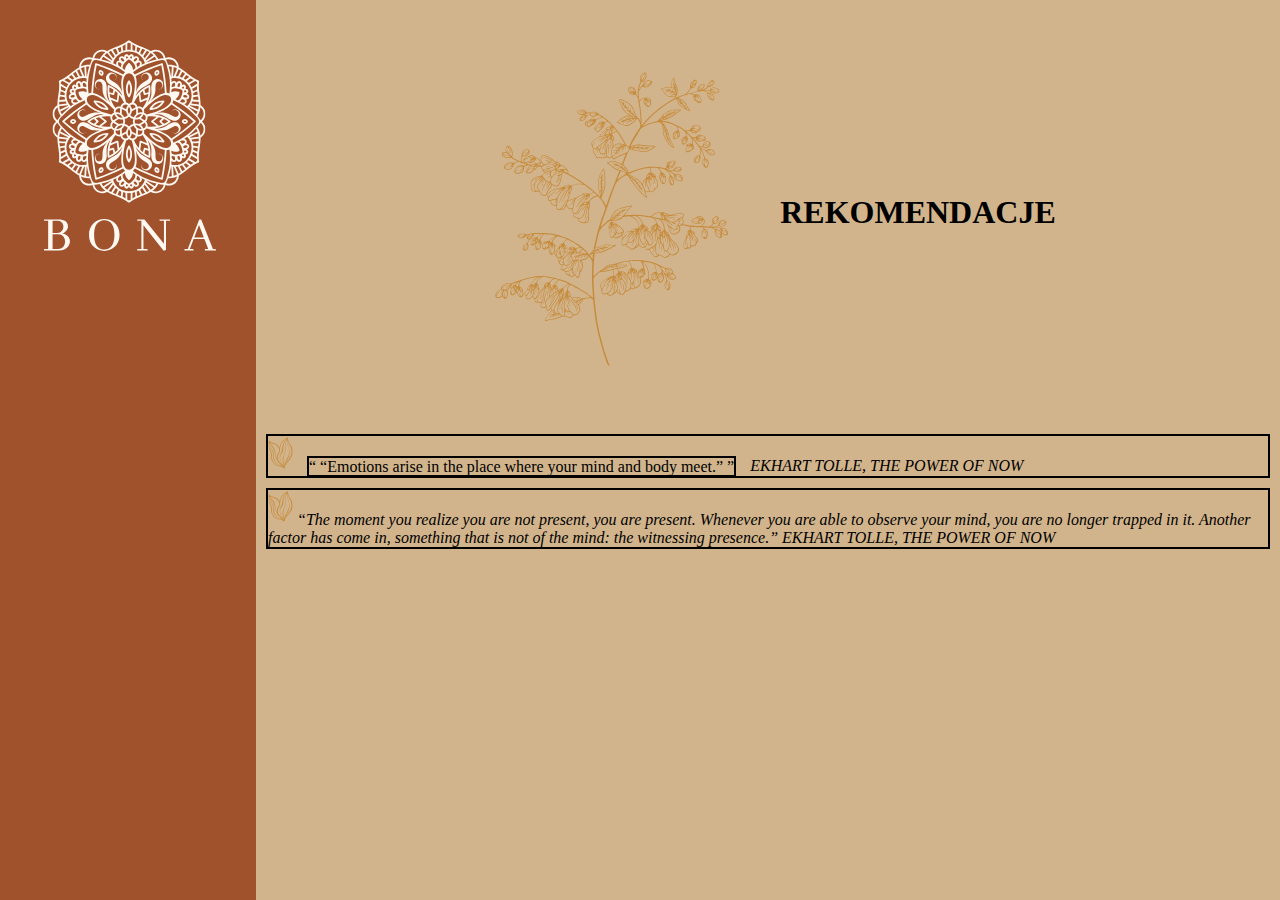
==== podstrona_rekomendacje.html @ b48f758f "Prototyp podstrony rekomendacji" ====
<html>
    <head>
        <title>Jadwiga Bona - Rekomendacje</title>
        <link rel="stylesheet" href="style_docelowe.css">
    </head>
    <body>
        <div id="everything">
            <nav id="menu_sidebar">
                <img src="images/logo.svg" alt="Logo mandala company name Bona" class="logo" />
            </nav>
            <main>
                <div class="recommendation_main_title">
                    <img src="images\rekokwiat.svg" alt="page title decoration" class="page_title_decoration"/>

                    <h1>
                        REKOMENDACJE
                    </h1>
                </div>

               <div class="recommendation_item">
                    <img src="images\rekopunkt.svg" alt="subpoint decoration" class="subpoint_decoration"/>

                    <q class="reco_quote">
                        “Emotions arise in the place where your mind and body meet.”
                    </q>
                    <cite>
                        EKHART TOLLE, THE POWER OF NOW
                    </cite>
               </div>

               <div class="recommendation_item">
                   <img src="images\rekopunkt.svg" alt="subpoint decoration" class="subpoint_decoration"/>

                   <cite class="reco_quote">
                       “The moment you realize you are not present, you are present. Whenever you are able to observe your mind, you are no longer trapped in it. Another factor has come in, something that is not of the mind: the witnessing presence.”
                   </cite>

                    <cite>
                        EKHART TOLLE, THE POWER OF NOW
                    </cite>
                </div>
            </main>
        </div>
    </body>
</html>
---- style_docelowe.css ----
* {
    margin: 0;
    padding: 0;
}
body {
}

nav#menu_sidebar {
    background-color: sienna;
    display: flex;
    align-items: center;
    flex-direction: column;
}

main {
    background-color: tan;
}

#everything {
    height: 1000px;
    display: grid;
    grid-template-columns: 20% 80%;
    /* grid-template-rows: 20% 20% 20% 20% 20%; */
    position: fixed;
    top: 0;
    bottom: 0;
    left: 0;
    right: 0;
}

.logo {
    /* height: 80%; */
    width: 80%;
    padding: 25px;
}

.page_title_decoration {
    width: 300px;
}

.subpoint_decoration {
    width: 25px;
}

.recommendation_item {
    border: solid 2px black;
    margin: 10px;
}

.recommendation_item q.reco_quote {
    border: solid 2px black;
    margin: 10px;
}

.recommendation_main_title {
    display: flex;
    align-items: center;
    flex-direction: row;
    justify-content: center;
}
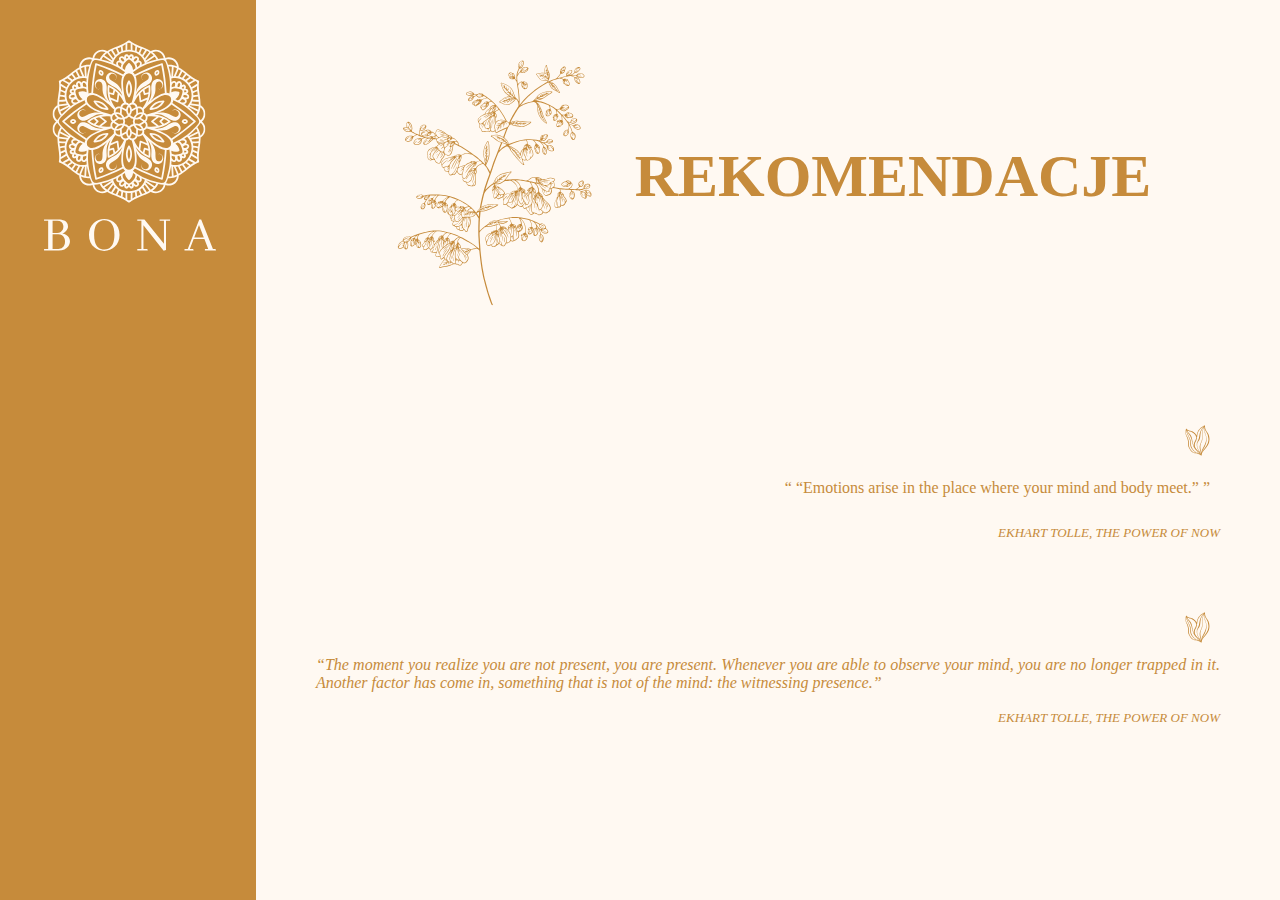
==== commit cb874991: "Umiejscowienie reko w przestrzeni, kolorystyka" ====
--- a/podstrona_rekomendacje.html
+++ b/podstrona_rekomendacje.html
@@ -12,7 +12,7 @@
                 <div class="recommendation_main_title">
                     <img src="images\rekokwiat.svg" alt="page title decoration" class="page_title_decoration"/>
 
-                    <h1>
+                    <h1 class="subpage_heading">
                         REKOMENDACJE
                     </h1>
                 </div>
@@ -23,7 +23,8 @@
                     <q class="reco_quote">
                         “Emotions arise in the place where your mind and body meet.”
                     </q>
-                    <cite>
+                    <br />
+                    <cite class="reco_author">
                         EKHART TOLLE, THE POWER OF NOW
                     </cite>
                </div>
@@ -34,8 +35,9 @@
                    <cite class="reco_quote">
                        “The moment you realize you are not present, you are present. Whenever you are able to observe your mind, you are no longer trapped in it. Another factor has come in, something that is not of the mind: the witnessing presence.”
                    </cite>
+                   <br />
 
-                    <cite>
+                    <cite class="reco_author">
                         EKHART TOLLE, THE POWER OF NOW
                     </cite>
                 </div>
--- a/style_docelowe.css
+++ b/style_docelowe.css
@@ -6,14 +6,14 @@
 }
 
 nav#menu_sidebar {
-    background-color: sienna;
+    background-color: #c68b3b;
     display: flex;
     align-items: center;
     flex-direction: column;
 }
 
 main {
-    background-color: tan;
+    background-color: #fff9f2;
 }
 
 #everything {
@@ -35,20 +35,30 @@
 }
 
 .page_title_decoration {
-    width: 300px;
+    width: 250px;
 }
 
 .subpoint_decoration {
     width: 25px;
+    margin: 10px;
 }
 
 .recommendation_item {
-    border: solid 2px black;
-    margin: 10px;
+    /* border: solid 2px black; */
+    margin: 60px;
+    display: flex;
+    align-items: flex-end;
+    flex-direction: column;
+}
+
+.subpoint_decoration {
+    display: flex;
+    align-items: flex-start;
+    flex-direction: column; */
 }
 
 .recommendation_item q.reco_quote {
-    border: solid 2px black;
+    /* border: solid 2px black; */
     margin: 10px;
 }
 
@@ -58,3 +68,28 @@
     flex-direction: row;
     justify-content: center;
 }
+
+.subpage_heading {
+    font-family: Georgia, 'Times New Roman', Times, serif;
+    font-size: 60px;
+    color: #c68b3b;
+}
+
+cite {
+    color: #c68b3b;
+    font-family: Georgia, 'Times New Roman', Times, serif;
+}
+
+q {
+    color: #c68b3b;
+    font-family: Georgia, 'Times New Roman', Times, serif;
+}
+
+.reco_quote {
+    text-align: justify;
+}
+
+.reco_author {
+    text-align: left;
+    font-size: 13px;
+}
